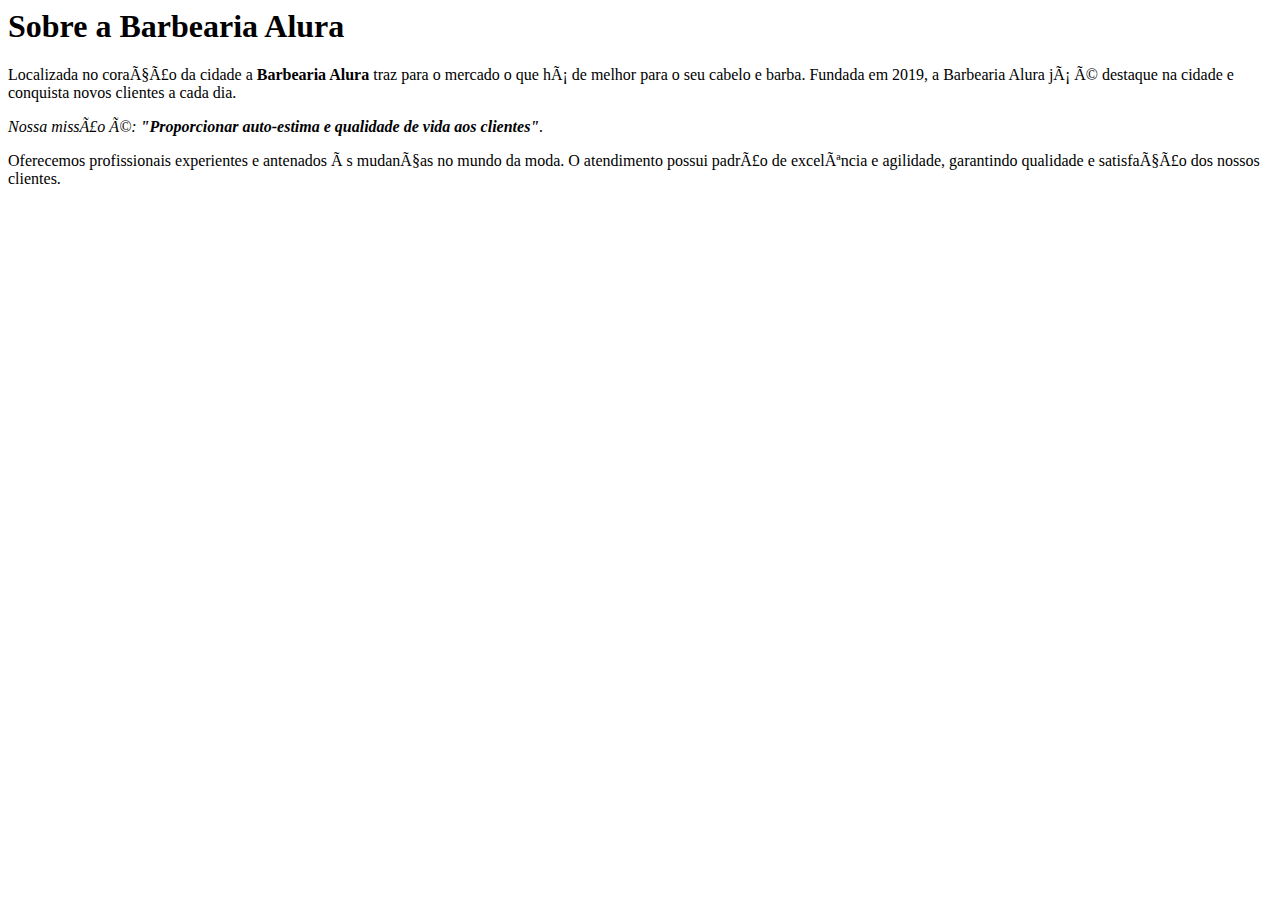
==== index.html @ b9dd00cc "Create index.html" ====
<!DOCTYPE>
<html lang="pt-br">
	<head meta charset="UTF-8">
		<h1>Sobre a Barbearia Alura</h1>
	</head>
	<body>
		<p>Localizada no coração da cidade a <strong>Barbearia Alura</strong> traz para o mercado o que há de melhor para o seu cabelo e barba. Fundada em 2019, a Barbearia Alura já é destaque na cidade e conquista novos clientes a cada dia.</p>

		<p><em>Nossa missão é: <strong>"Proporcionar auto-estima e qualidade de vida aos clientes"</strong>.</em></p>

		<p>Oferecemos profissionais experientes e antenados às mudanças no mundo da moda. O atendimento possui padrão de excelência e agilidade, garantindo qualidade e satisfação dos nossos clientes.</p>
	</body>
</html>
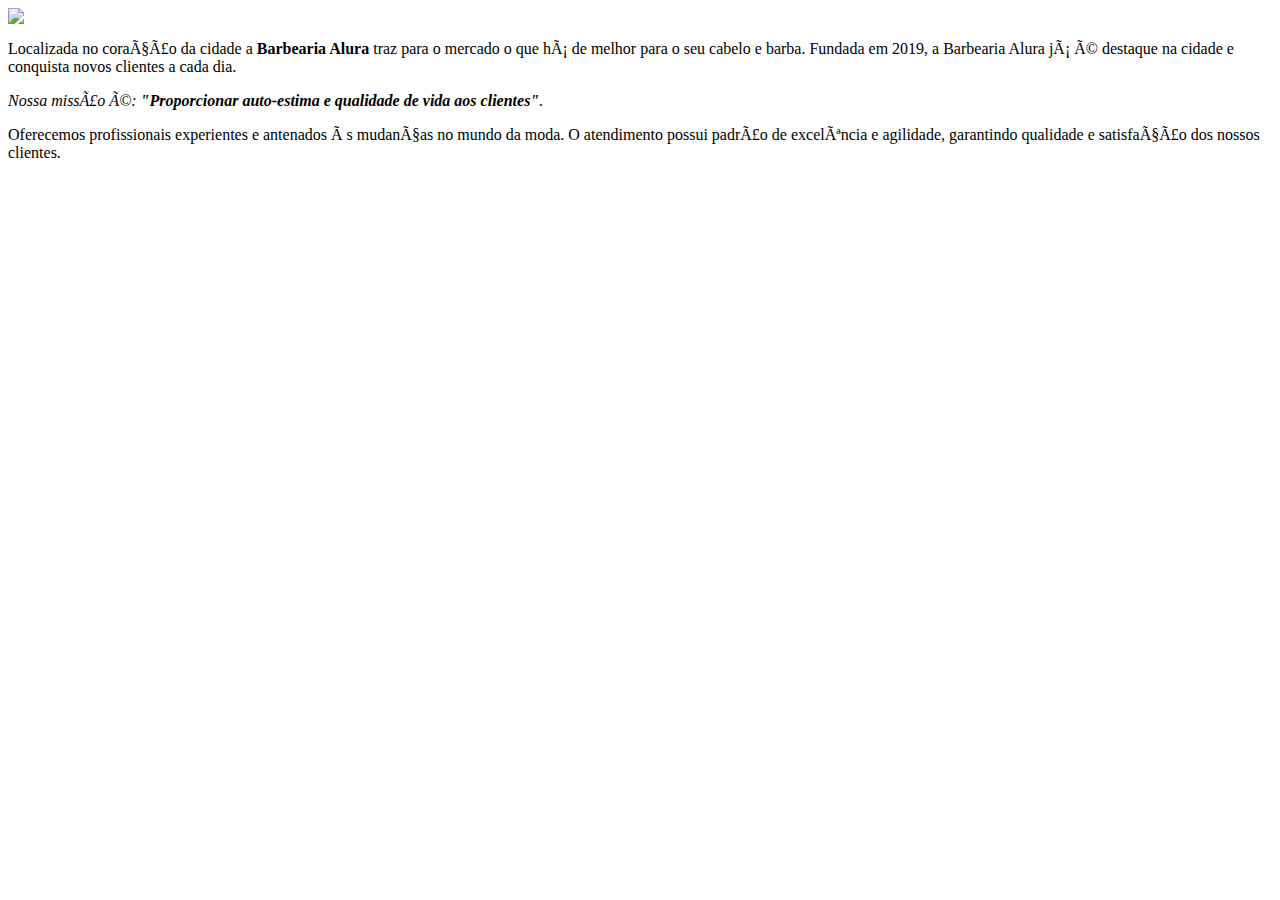
==== commit 9587f396: "Update index.html" ====
--- a/index.html
+++ b/index.html
@@ -1,12 +1,14 @@
 <!DOCTYPE>
 <html lang="pt-br">
 	<head meta charset="UTF-8">
-		<h1>Sobre a Barbearia Alura</h1>
+		<title>Sobre a Barbearia Alura</title>
+		<link rel="stylesheet" href="style.css">
 	</head>
 	<body>
+		<img id="banner" src="banner.jpg">
 		<p>Localizada no coração da cidade a <strong>Barbearia Alura</strong> traz para o mercado o que há de melhor para o seu cabelo e barba. Fundada em 2019, a Barbearia Alura já é destaque na cidade e conquista novos clientes a cada dia.</p>
 
-		<p><em>Nossa missão é: <strong>"Proporcionar auto-estima e qualidade de vida aos clientes"</strong>.</em></p>
+		<p id="missao"><em>Nossa missão é: <strong>"Proporcionar auto-estima e qualidade de vida aos clientes"</strong>.</em></p>
 
 		<p>Oferecemos profissionais experientes e antenados às mudanças no mundo da moda. O atendimento possui padrão de excelência e agilidade, garantindo qualidade e satisfação dos nossos clientes.</p>
 	</body>
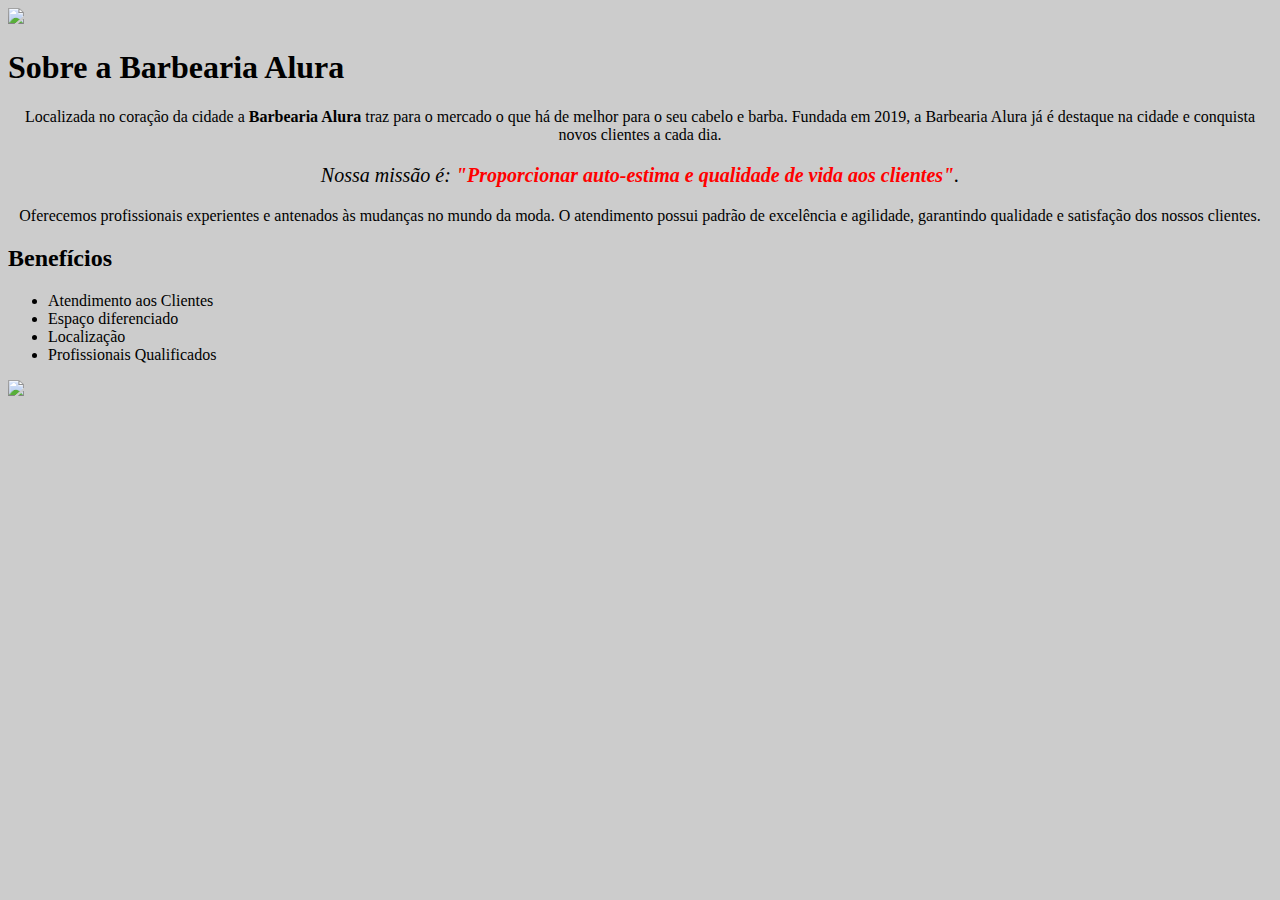
==== commit c7199a5e: "Update index.html" ====
--- a/index.html
+++ b/index.html
@@ -1,15 +1,34 @@
-<!DOCTYPE>
+<!DOCTYPE html>
 <html lang="pt-br">
-	<head meta charset="UTF-8">
-		<title>Sobre a Barbearia Alura</title>
+	<head>
+		<meta charset="UTF-8">
+		<title>Barbearia Alura</title>
 		<link rel="stylesheet" href="style.css">
 	</head>
+
 	<body>
 		<img id="banner" src="banner.jpg">
-		<p>Localizada no coração da cidade a <strong>Barbearia Alura</strong> traz para o mercado o que há de melhor para o seu cabelo e barba. Fundada em 2019, a Barbearia Alura já é destaque na cidade e conquista novos clientes a cada dia.</p>
+		<div class="principal">
+			<h1>Sobre a Barbearia Alura</h1>
+	 
+			<p>Localizada no coração da cidade a <strong>Barbearia Alura</strong> traz para o mercado o que há de melhor para o seu cabelo e barba. Fundada em 2019, a Barbearia Alura já é destaque na cidade e conquista novos clientes a cada dia.</p>
 
-		<p id="missao"><em>Nossa missão é: <strong>"Proporcionar auto-estima e qualidade de vida aos clientes"</strong>.</em></p>
+			<p id="missao"><em>Nossa missão é: <strong>"Proporcionar auto-estima e qualidade de vida aos clientes"</strong>.</em></p>
 
-		<p>Oferecemos profissionais experientes e antenados às mudanças no mundo da moda. O atendimento possui padrão de excelência e agilidade, garantindo qualidade e satisfação dos nossos clientes.</p>
+			<p>Oferecemos profissionais experientes e antenados às mudanças no mundo da moda. O atendimento possui padrão de excelência e agilidade, garantindo qualidade e satisfação dos nossos clientes.</p>
+		</div>
+
+		<div class="beneficios">
+			<h2>Benefícios</h2>
+
+			<ul>
+				<li class="itens">Atendimento aos Clientes</li>
+				<li class="itens">Espaço diferenciado</li>
+				<li class="itens">Localização</li>
+				<li class="itens">Profissionais Qualificados</li>
+			</ul>
+
+			<img src="beneficios.jpg" class="imagembeneficios">
+		</div>
 	</body>
 </html>--- a/style.css
+++ b/style.css
@@ -0,0 +1,15 @@
+body{
+	background: #CCCCCC
+}
+h1{
+	style="text-align: center;"
+}
+p{
+	text-align: center;
+}
+#missao{
+	font-size: 20px;
+}
+em strong{
+	color: #FF0000;
+}
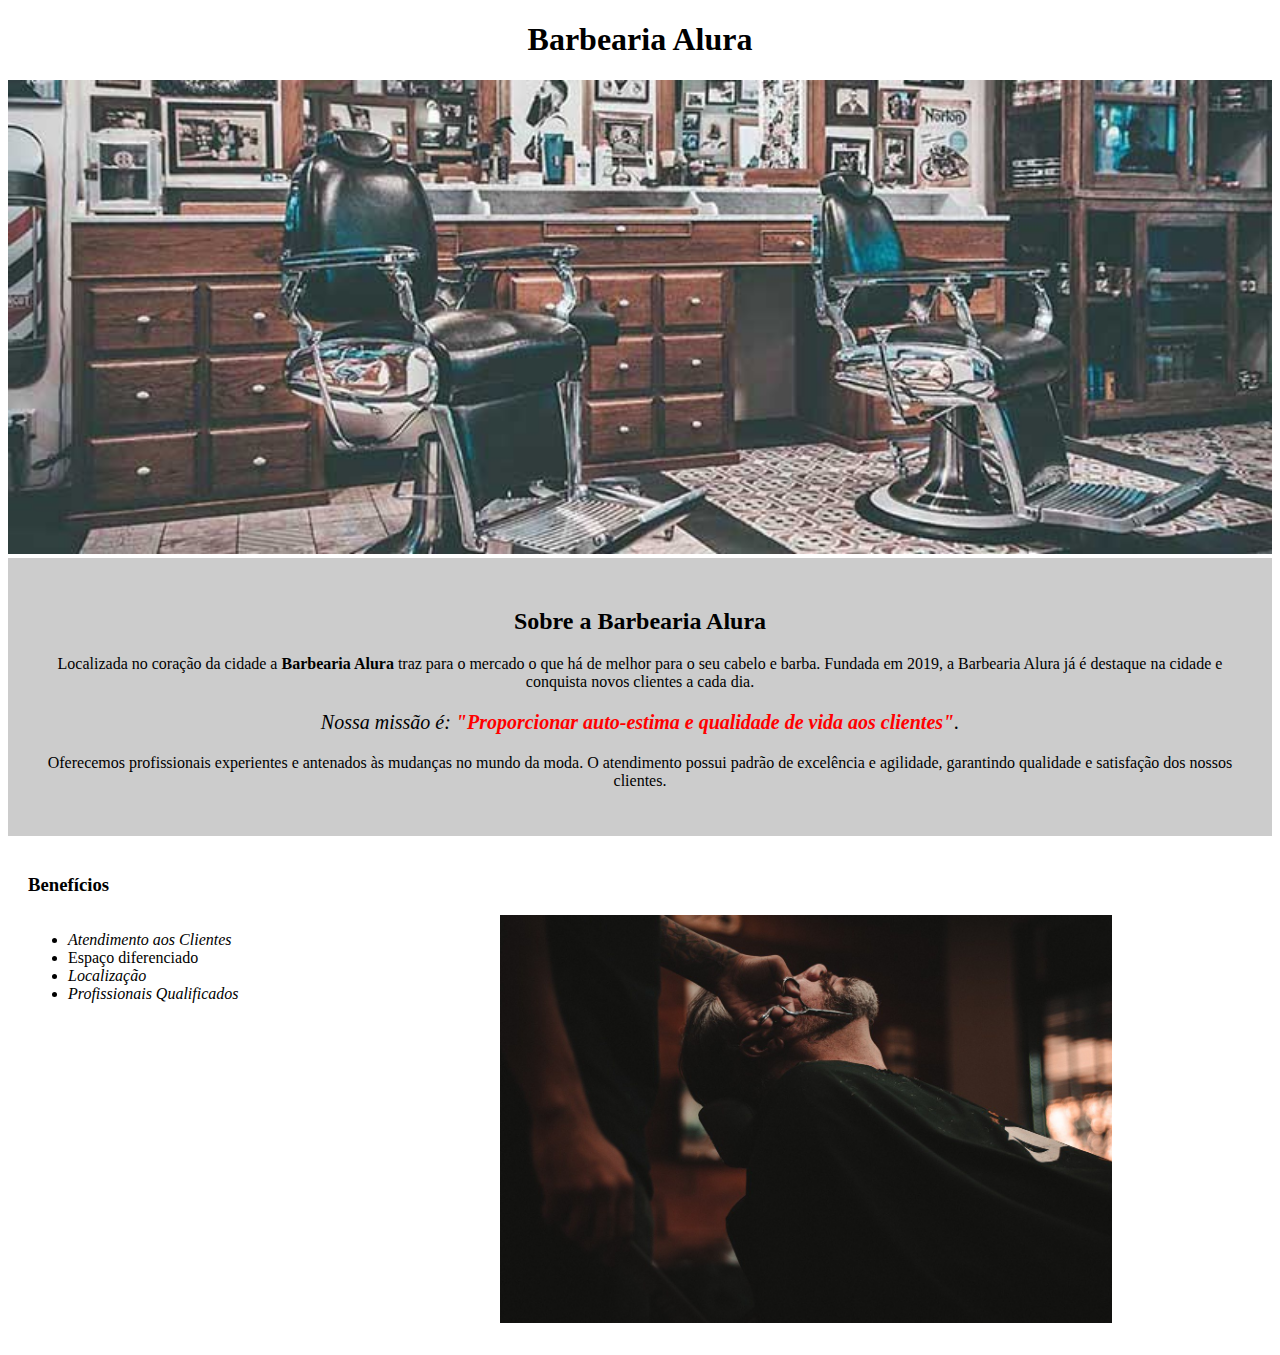
==== commit bdb3ba8f: "Update index.html" ====
--- a/index.html
+++ b/index.html
@@ -7,9 +7,12 @@
 	</head>
 
 	<body>
+		<header>
+			<h1 class="titulo-principal"> Barbearia Alura</h1>
+		</header>
 		<img id="banner" src="banner.jpg">
 		<div class="principal">
-			<h1>Sobre a Barbearia Alura</h1>
+			<h2 class="titulo-centralizado">Sobre a Barbearia Alura</h2>
 	 
 			<p>Localizada no coração da cidade a <strong>Barbearia Alura</strong> traz para o mercado o que há de melhor para o seu cabelo e barba. Fundada em 2019, a Barbearia Alura já é destaque na cidade e conquista novos clientes a cada dia.</p>
 
@@ -19,11 +22,11 @@
 		</div>
 
 		<div class="beneficios">
-			<h2>Benefícios</h2>
+			<h3 class="titulo-centralizado">Benefícios</h3>
 
 			<ul>
 				<li class="itens">Atendimento aos Clientes</li>
-				<li class="itens">Espaço diferenciado</li>
+				<li class"itens">Espaço diferenciado</li>
 				<li class="itens">Localização</li>
 				<li class="itens">Profissionais Qualificados</li>
 			</ul>
--- a/style.css
+++ b/style.css
@@ -1,15 +1,51 @@
-body{
-	background: #CCCCCC
+body {
+	
 }
-h1{
-	style="text-align: center;"
+
+#banner {
+	width:100%;
 }
-p{
+
+.principal{
+	background: #CCCCCC;
+	padding: 30px;
+}
+
+h1 {
+	text-align: center
+}
+
+p {
 	text-align: center;
 }
-#missao{
-	font-size: 20px;
+
+#missao {
+	font-size: 20px
 }
-em strong{
+
+em strong {
 	color: #FF0000;
 }
+
+.itens {
+	font-style: italic
+}
+
+.beneficios {
+	background: #FFFFFF;
+	padding: 20px;
+}
+
+h2 {
+	text-align: center;
+}
+ul {
+	display: inline-block;
+	vertical-align: top;
+	width: 20%;
+	margin-right: 15%;
+}
+
+.imagembeneficios {
+	width: 50%;
+}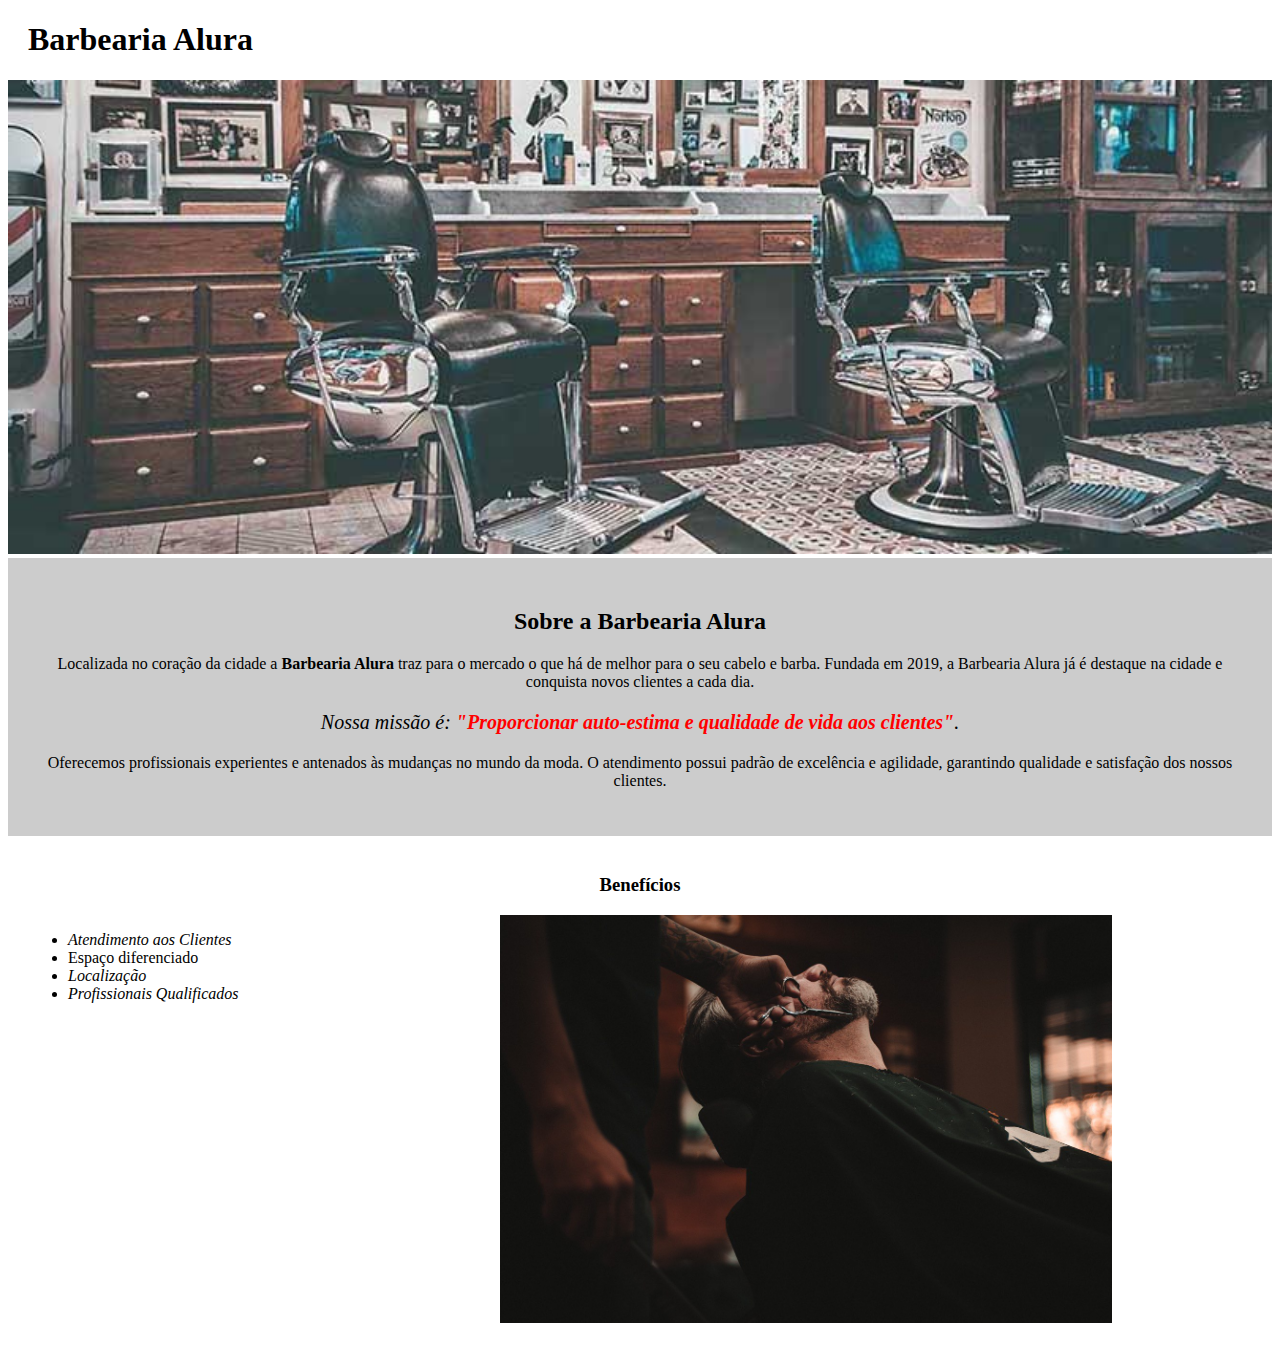
==== commit f6d2d4ef: "Update index.html" ====
--- a/index.html
+++ b/index.html
@@ -3,7 +3,7 @@
 	<head>
 		<meta charset="UTF-8">
 		<title>Barbearia Alura</title>
-		<link rel="stylesheet" href="style.css">
+		<link rel="stylesheet" href="style-home.css">
 	</head>
 
 	<body>
--- a/style-home.css
+++ b/style-home.css
@@ -0,0 +1,50 @@
+body {
+	
+}
+
+#banner {
+	width:100%;
+}
+.titulo-principal{
+	padding-left: 20px;
+}
+.principal{
+	background: #CCCCCC;
+	padding: 30px;
+}
+
+.titulo-centralizado{
+	text-align: center
+}
+
+p {
+	text-align: center;
+}
+
+#missao {
+	font-size: 20px
+}
+
+em strong {
+	color: #FF0000;
+}
+
+.itens {
+	font-style: italic
+}
+
+.beneficios {
+	background: #FFFFFF;
+	padding: 20px;
+}
+
+ul {
+	display: inline-block;
+	vertical-align: top;
+	width: 20%;
+	margin-right: 15%;
+}
+
+.imagembeneficios {
+	width: 50%;
+}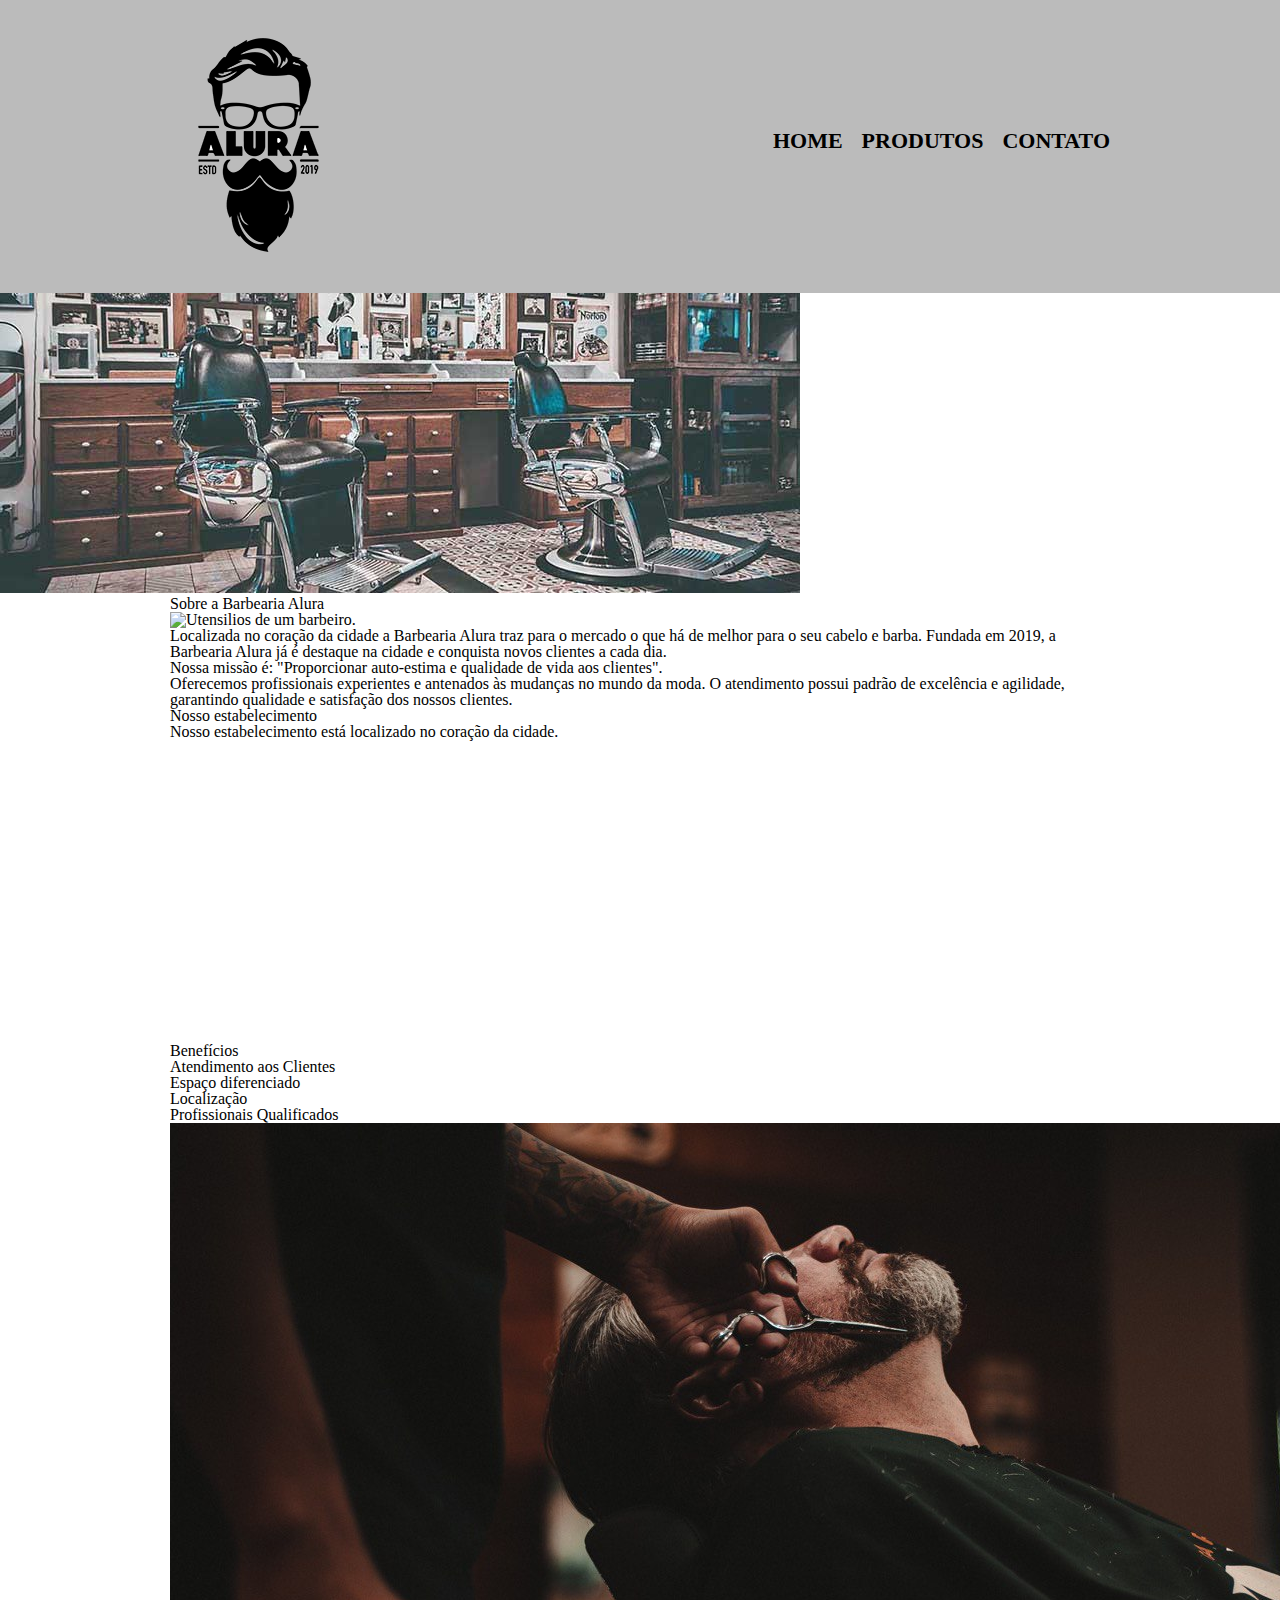
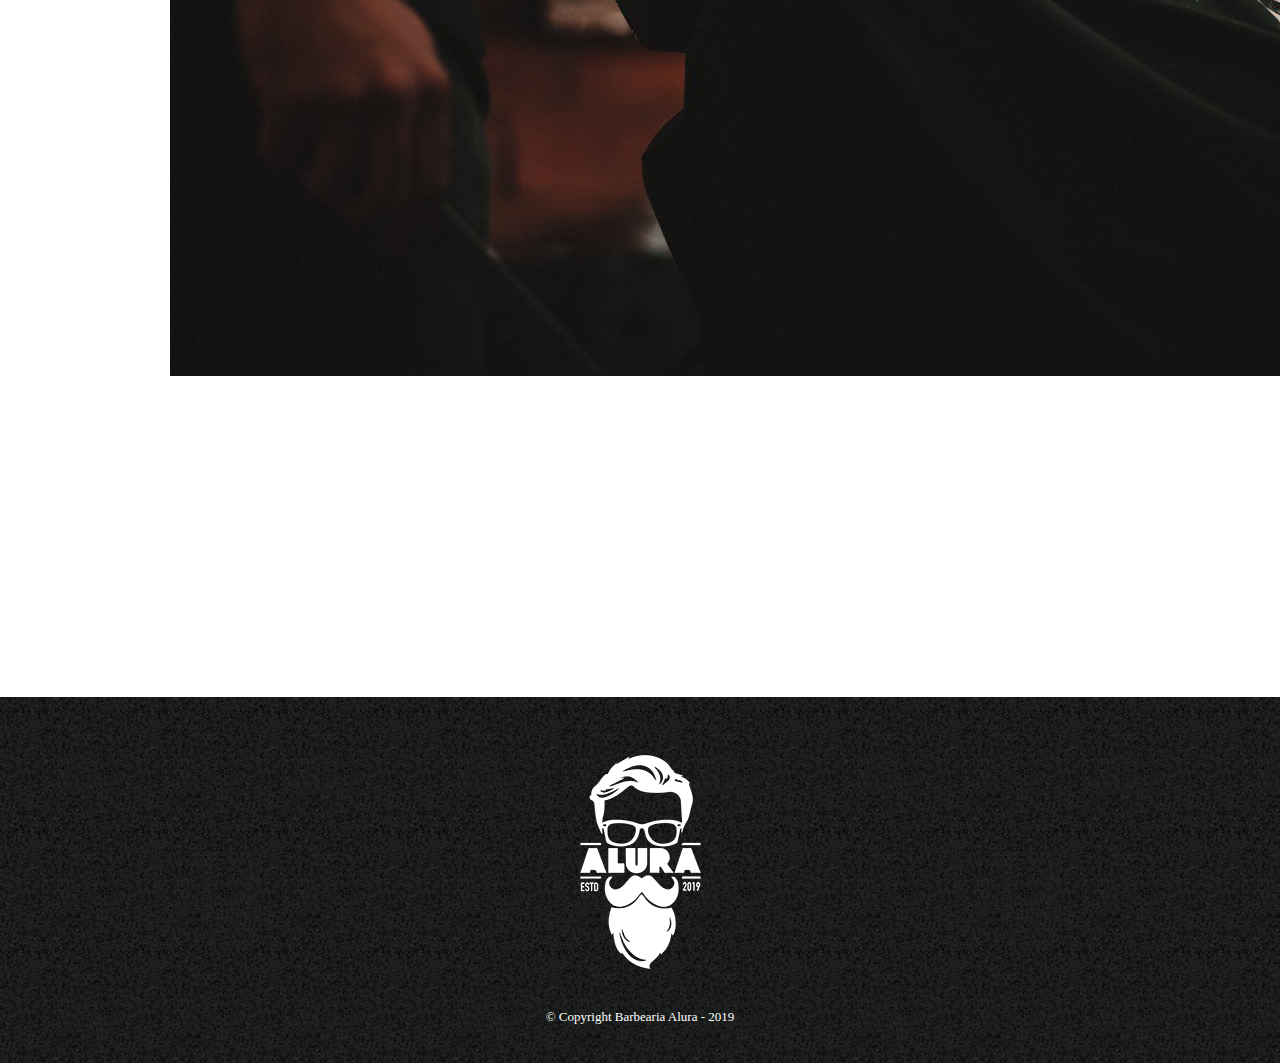
==== commit c86d1f9f: "Update index.html" ====
--- a/index.html
+++ b/index.html
@@ -3,35 +3,70 @@
 	<head>
 		<meta charset="UTF-8">
 		<title>Barbearia Alura</title>
-		<link rel="stylesheet" href="style-home.css">
+
+		<link rel="stylesheet" href="reset.css">
+		<link rel="stylesheet" href="style.css">
+		<link href="https://fonts.googleapis.com/css?family=Montserrat&display=swap" rel="stylesheet">
+
 	</head>
 
 	<body>
 		<header>
-			<h1 class="titulo-principal"> Barbearia Alura</h1>
+			<div class="caixa">
+				<h1><img src="logo.png"></h1>
+
+				<nav>
+					<ul>
+						<li><a href="index.html">Home</a></li>
+						<li><a href="produtos.html">Produtos</a></li>
+						<li><a href="contato.html">Contato</a></li>
+					</ul>
+				</nav>
+			</div>
 		</header>
-		<img id="banner" src="banner.jpg">
-		<div class="principal">
-			<h2 class="titulo-centralizado">Sobre a Barbearia Alura</h2>
-	 
-			<p>Localizada no coração da cidade a <strong>Barbearia Alura</strong> traz para o mercado o que há de melhor para o seu cabelo e barba. Fundada em 2019, a Barbearia Alura já é destaque na cidade e conquista novos clientes a cada dia.</p>
 
-			<p id="missao"><em>Nossa missão é: <strong>"Proporcionar auto-estima e qualidade de vida aos clientes"</strong>.</em></p>
+		<img class="banner" src="banner.jpg">
 
-			<p>Oferecemos profissionais experientes e antenados às mudanças no mundo da moda. O atendimento possui padrão de excelência e agilidade, garantindo qualidade e satisfação dos nossos clientes.</p>
-		</div>
+		<main>
+			<section class="principal">
+				<h2 class="titulo-principal">Sobre a Barbearia Alura</h2>
 
-		<div class="beneficios">
-			<h3 class="titulo-centralizado">Benefícios</h3>
+				<img class="utensilios" src="utensilios.jpg" alt="Utensilios de um barbeiro.">
+		 
+				<p>Localizada no coração da cidade a <strong>Barbearia Alura</strong> traz para o mercado o que há de melhor para o seu cabelo e barba. Fundada em 2019, a Barbearia Alura já é destaque na cidade e conquista novos clientes a cada dia.</p>
 
-			<ul>
-				<li class="itens">Atendimento aos Clientes</li>
-				<li class"itens">Espaço diferenciado</li>
-				<li class="itens">Localização</li>
-				<li class="itens">Profissionais Qualificados</li>
-			</ul>
+				<p id="missao"><em>Nossa missão é: <strong>"Proporcionar auto-estima e qualidade de vida aos clientes"</strong>.</em></p>
 
-			<img src="beneficios.jpg" class="imagembeneficios">
-		</div>
+				<p>Oferecemos profissionais experientes e antenados às mudanças no mundo da moda. O atendimento possui padrão de excelência e agilidade, garantindo qualidade e satisfação dos nossos clientes.</p>
+			</section>
+
+			<section class="mapa">
+   				 <h3 class="titulo-principal">Nosso estabelecimento</h3>
+			    <p>Nosso estabelecimento está localizado no coração da cidade.</p>
+
+			    <iframe src="https://www.google.com/maps/embed?pb=!1m18!1m12!1m3!1d3656.4483278365396!2d-46.63466568562861!3d-23.588249068469487!2m3!1f0!2f0!3f0!3m2!1i1024!2i768!4f13.1!3m3!1m2!1s0x94ce5a2b2ed7f3a1%3A0xab35da2f5ca62674!2sCaelum!5e0!3m2!1spt-BR!2sbr!4v1568814489656!5m2!1spt-BR!2sbr" width="100%" height="300" frameborder="0" style="border:0;" allowfullscreen=""></iframe>
+			</section>
+
+			<section class="beneficios">
+				<h3 class="titulo-principal">Benefícios</h3>
+
+				<ul>
+					<li class="itens">Atendimento aos Clientes</li>
+					<li class="itens">Espaço diferenciado</li>
+					<li class="itens">Localização</li>
+					<li class="itens">Profissionais Qualificados</li>
+				</ul>
+
+				<img src="beneficios.jpg" class="imagembeneficios">
+				<div class="video">
+    				<iframe width="560" height="315" src="https://www.youtube.com/embed/wcVVXUV0YUY" frameborder="0" allow="accelerometer; autoplay; encrypted-media; gyroscope; picture-in-picture" allowfullscreen></iframe>
+				</div>
+			</section>
+		</main>
+
+		<footer>
+			<img src="logo-branco.png">
+			<p class="copyright">&copy; Copyright Barbearia Alura - 2019</p>
+		</footer>
 	</body>
 </html>--- a/style.css
+++ b/style.css
@@ -0,0 +1,150 @@
+header {
+	background: #BBBBBB;
+	padding: 20px 0;
+}
+
+.caixa {
+	position: relative;
+	width: 940px;
+	margin: 0 auto;
+}
+
+nav {
+	position: absolute;
+	top: 110px;
+	right: 0;
+}
+
+nav li {
+	display: inline;
+	margin: 0 0 0 15px;
+}
+
+nav a {
+	text-transform: uppercase;
+	color: #000000;
+	font-weight: bold;
+	font-size: 22px;
+	text-decoration: none;
+}
+
+nav a:hover {
+	color: #C78C19;
+	text-decoration: underline;
+}
+
+.produtos {
+	width: 940px;
+	margin: 0 auto;
+	padding: 50px 0;
+}
+
+.produtos li {
+	display: inline-block;
+	text-align: center;
+	width: 30%;
+	vertical-align: top;
+	margin: 0 1.5%;
+	padding: 30px 20px;
+	box-sizing: border-box;
+	border: 2px solid #000000;
+	border-radius: 10px;
+}
+
+.produtos li:hover {
+	border-color: #C78C19;
+}
+
+.produtos li:active {
+	border-color: #088C19;	
+}
+
+.produtos li:hover h2 {
+	font-size: 34px;
+}
+
+.produtos h2 {
+	font-size: 30px;
+	font-weight: bold;
+}
+
+.produto-descricao {
+	font-size: 18px;
+}
+
+.produto-preco {
+	font-size: 22px;
+	font-weight: bold;
+	margin-top: 10px;
+}
+
+footer {
+	text-align: center;
+	background: url("bg.jpg");
+	padding: 40px 0;
+}
+
+.copyright {
+	color: #FFFFFF;
+	font-size: 13px;
+	margin: 20px 0 0;
+}
+
+main {
+	width: 940px;
+	margin: 0 auto;
+}
+
+form {
+	margin: 40px 0;
+}
+
+form label, form legend {
+	display:block;
+	font-size: 20px;
+	margin: 0 0 10px;
+}
+
+.input-padrao {
+	display: block;
+	margin: 0 0 20px;
+	padding: 10px 25px;
+	width: 50%;
+}
+
+.checkbox {
+	margin: 20px 0;
+}
+
+.enviar {
+    width:40%;
+    padding: 15px 0;
+    background: orange;
+    color: white;
+    font-weight: bold;
+    font-size: 18px;
+    border: none;
+    border-radius: 5px;
+    transition: 1s all;
+    cursor: pointer;
+}
+
+.enviar:hover {
+    background: darkorange;
+    transform: scale(1.2);
+}
+
+table {
+    margin: 20px 0 40px;
+}
+
+thead {
+    background: #555555;
+    color: white;
+    font-weight: bold;
+}
+
+td, th {
+    border: 1px solid #000000;
+    padding: 8px 15px;
+}	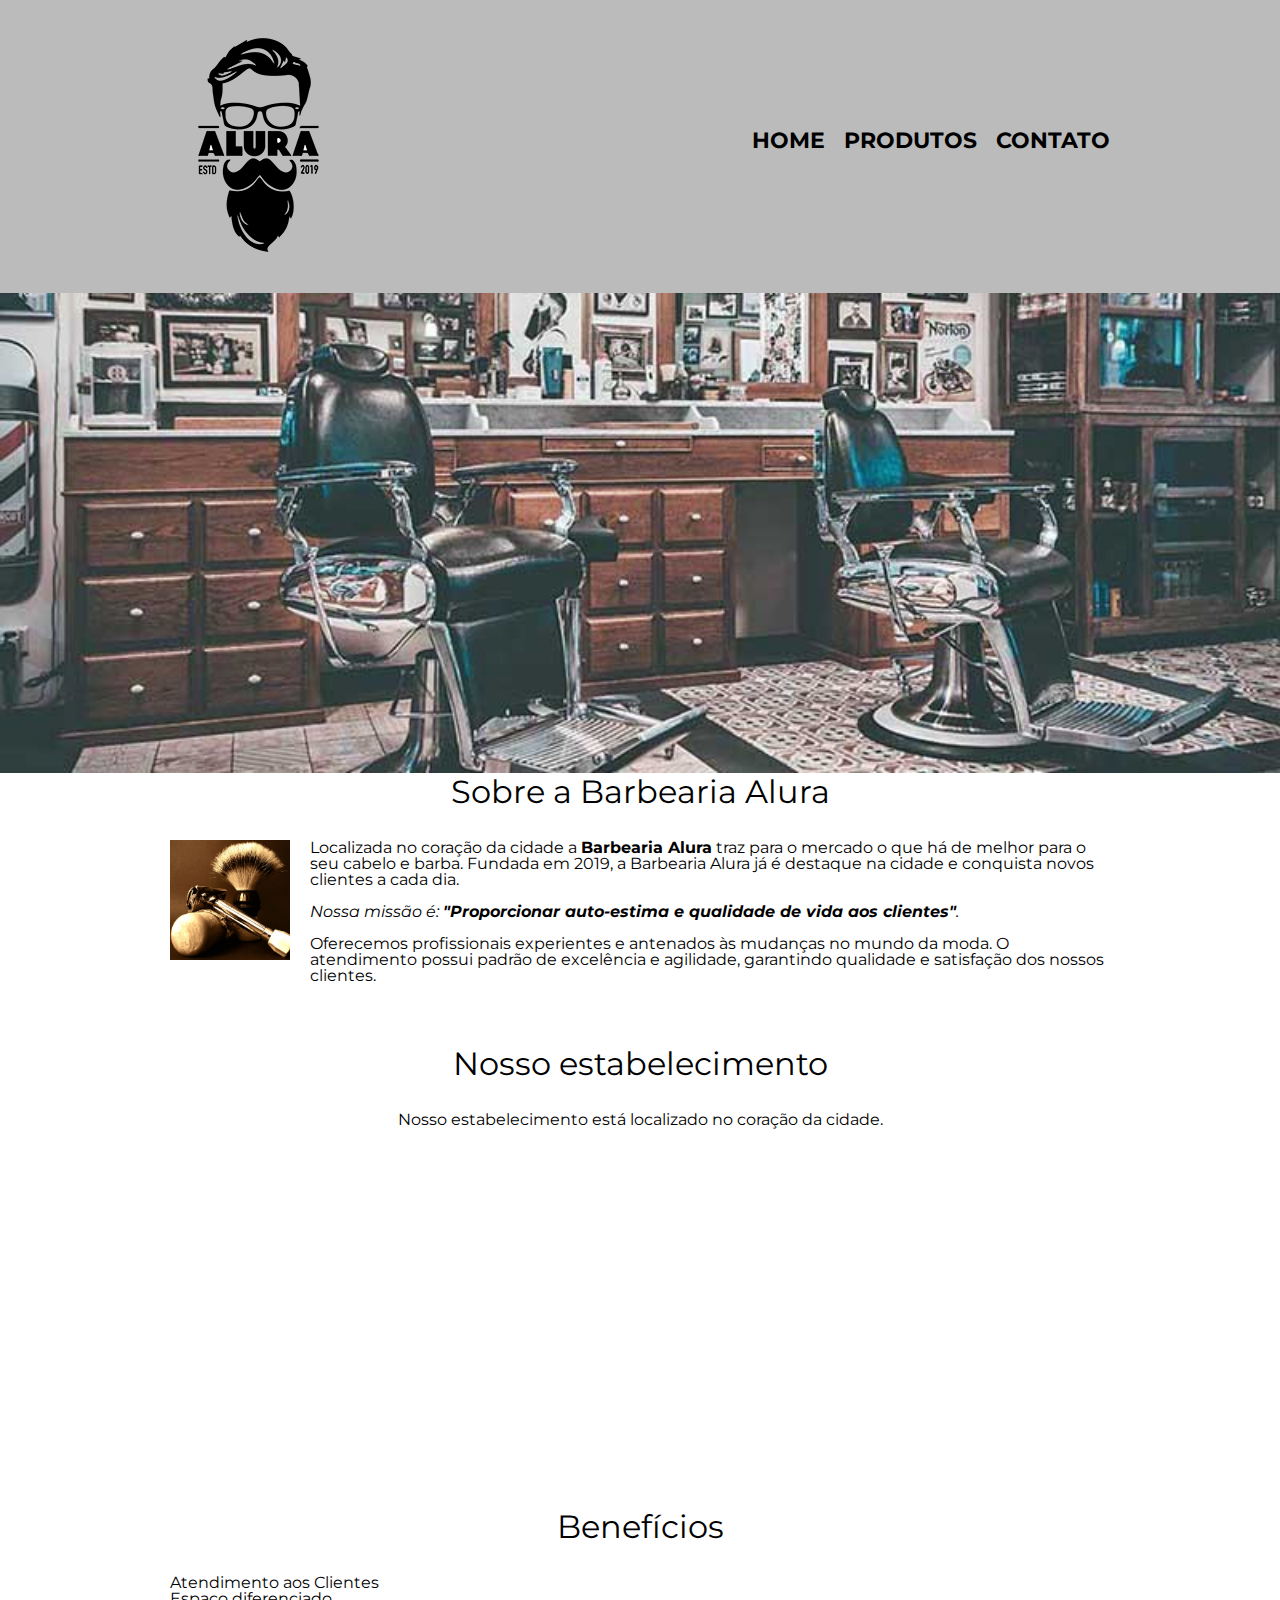
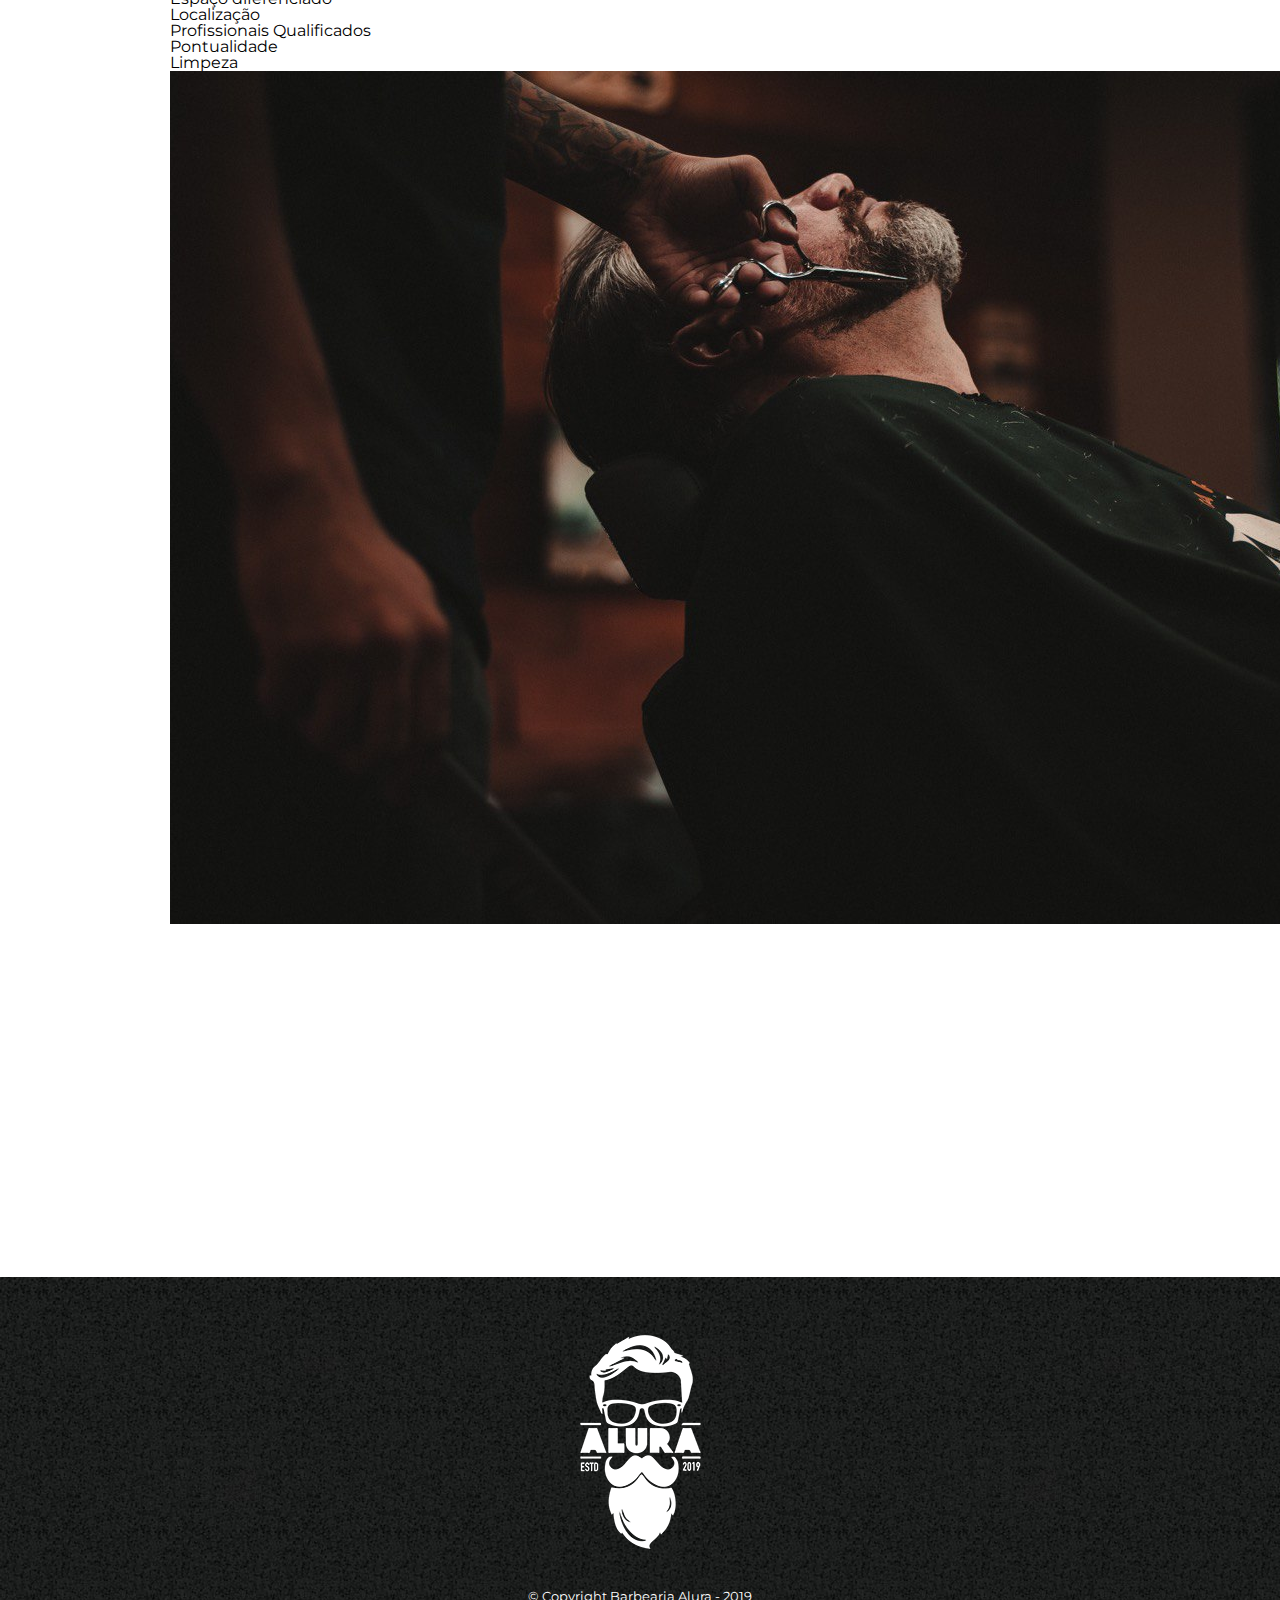
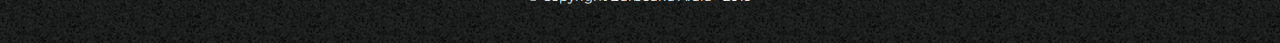
==== commit 3463ca8a: "Update index.html" ====
--- a/index.html
+++ b/index.html
@@ -43,21 +43,24 @@
 			<section class="mapa">
    				 <h3 class="titulo-principal">Nosso estabelecimento</h3>
 			    <p>Nosso estabelecimento está localizado no coração da cidade.</p>
-
-			    <iframe src="https://www.google.com/maps/embed?pb=!1m18!1m12!1m3!1d3656.4483278365396!2d-46.63466568562861!3d-23.588249068469487!2m3!1f0!2f0!3f0!3m2!1i1024!2i768!4f13.1!3m3!1m2!1s0x94ce5a2b2ed7f3a1%3A0xab35da2f5ca62674!2sCaelum!5e0!3m2!1spt-BR!2sbr!4v1568814489656!5m2!1spt-BR!2sbr" width="100%" height="300" frameborder="0" style="border:0;" allowfullscreen=""></iframe>
+			    <div class="mapa-conteudo">
+			    	<iframe src="https://www.google.com/maps/embed?pb=!1m18!1m12!1m3!1d3656.4483278365396!2d-46.63466568562861!3d-23.588249068469487!2m3!1f0!2f0!3f0!3m2!1i1024!2i768!4f13.1!3m3!1m2!1s0x94ce5a2b2ed7f3a1%3A0xab35da2f5ca62674!2sCaelum!5e0!3m2!1spt-BR!2sbr!4v1568814489656!5m2!1spt-BR!2sbr" width="100%" height="300" frameborder="0" style="border:0;" allowfullscreen=""></iframe>
+			    </div>
 			</section>
 
 			<section class="beneficios">
 				<h3 class="titulo-principal">Benefícios</h3>
 
-				<ul>
-					<li class="itens">Atendimento aos Clientes</li>
-					<li class="itens">Espaço diferenciado</li>
-					<li class="itens">Localização</li>
-					<li class="itens">Profissionais Qualificados</li>
-				</ul>
-
-				<img src="beneficios.jpg" class="imagembeneficios">
+				<div class="conteudo-beneficios">
+			    	<ul class="lista-beneficios">
+				        <li class="itens">Atendimento aos Clientes</li>
+				        <li class="itens">Espaço diferenciado</li>
+				        <li class="itens">Localização</li>
+				        <li class="itens">Profissionais Qualificados</li>
+				        <li class="itens">Pontualidade</li>
+				        <li class="itens">Limpeza</li>
+			    	</ul><img src="beneficios.jpg" class="imagem-beneficios">
+				</div>
 				<div class="video">
     				<iframe width="560" height="315" src="https://www.youtube.com/embed/wcVVXUV0YUY" frameborder="0" allow="accelerometer; autoplay; encrypted-media; gyroscope; picture-in-picture" allowfullscreen></iframe>
 				</div>
--- a/style.css
+++ b/style.css
@@ -1,3 +1,7 @@
+body {
+    font-family: 'Montserrat', sans-serif;
+}
+
 header {
 	background: #BBBBBB;
 	padding: 20px 0;
@@ -147,4 +151,52 @@
 td, th {
     border: 1px solid #000000;
     padding: 8px 15px;
-}	+}	
+
+/* css da página inicial */
+.banner {
+    width:100%;
+}
+
+.titulo-principal {
+    text-align: center;
+    font-size: 2em;
+    margin: 0 0 1em;
+    clear: left;
+}
+
+.principal p {
+    margin: 0 0 1em;
+}
+
+.principal strong {
+    font-weight: bold;
+}
+
+.principal em {
+    font-style: italic;
+}
+
+.utensilios {
+    width: 120px;
+    float: left;
+    margin: 0 20px 20px 0;
+}
+
+.imagembeneficios {
+    width: 60%;
+}
+
+.mapa {
+    padding: 3em 0;
+}
+
+.mapa p {
+    margin: 0 0 2em;
+    text-align: center;
+}
+
+.video {
+    width: 560px;
+    margin: 1em auto;
+}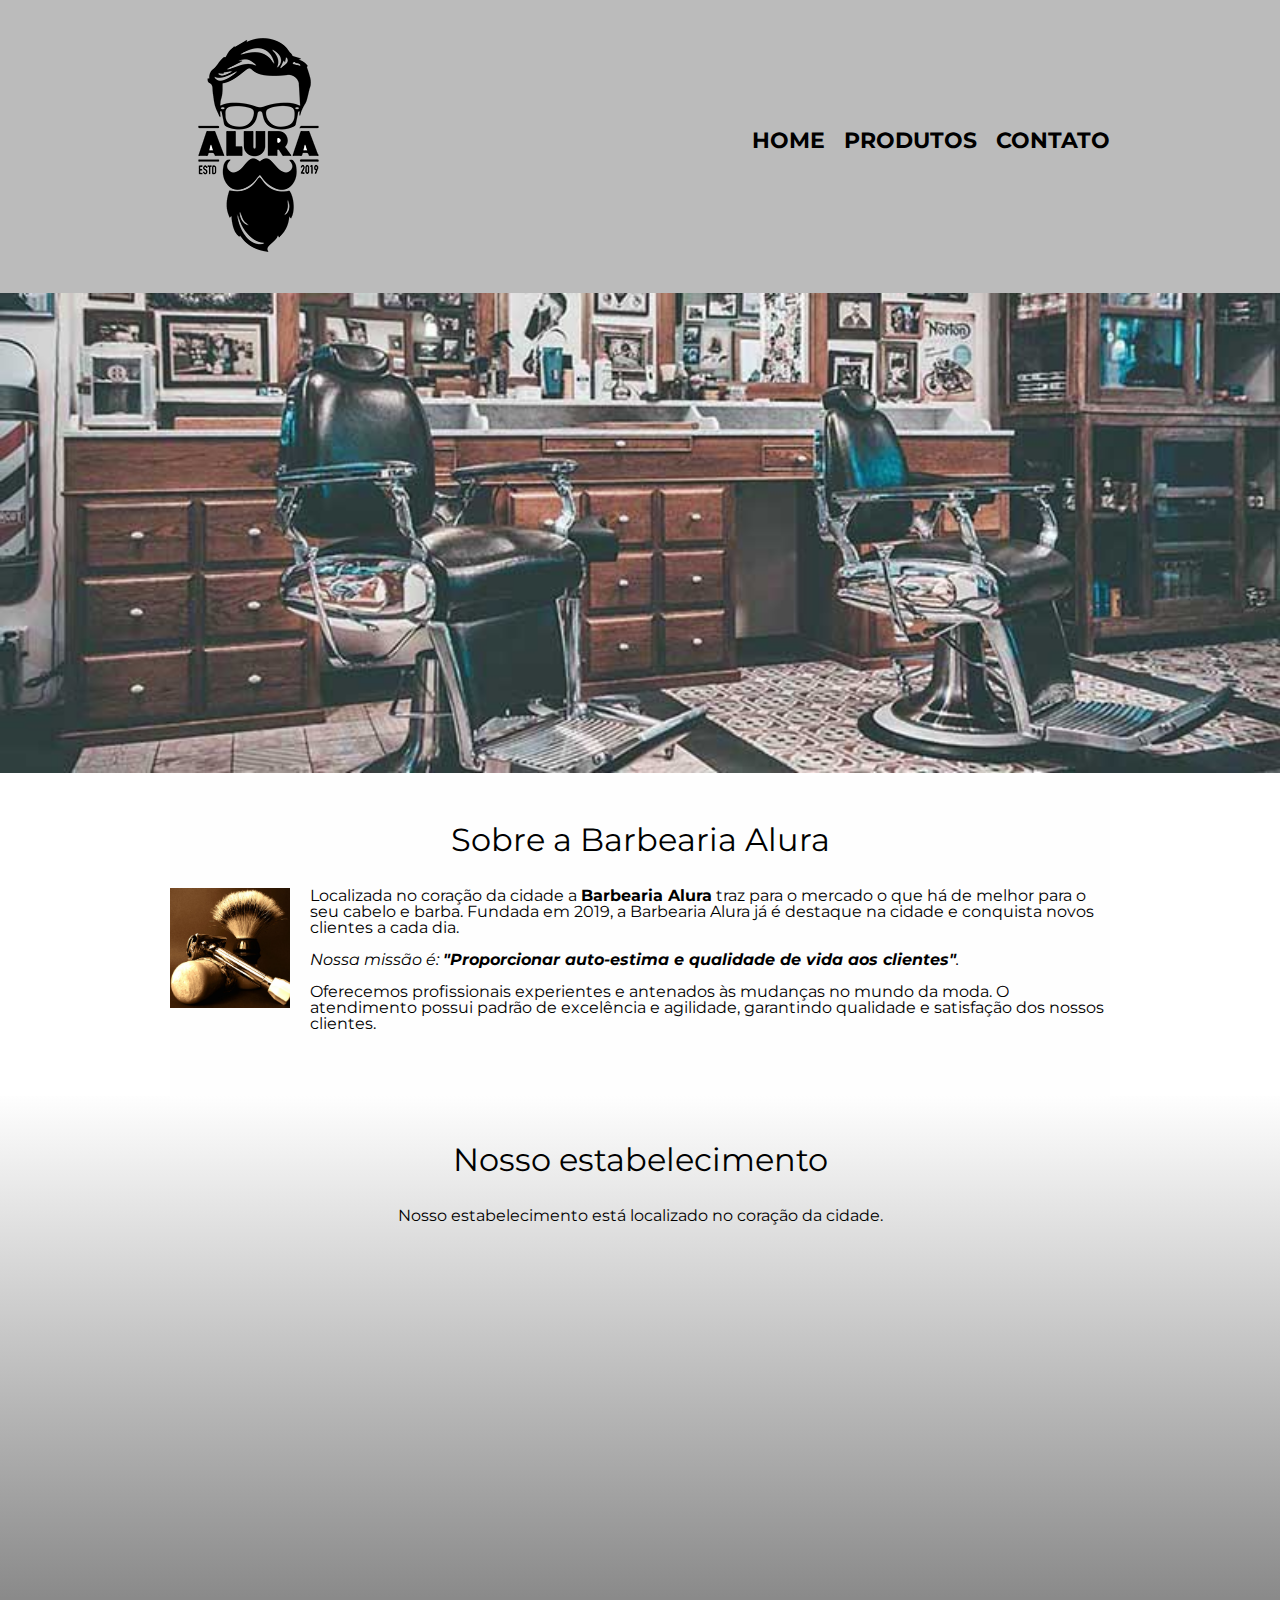
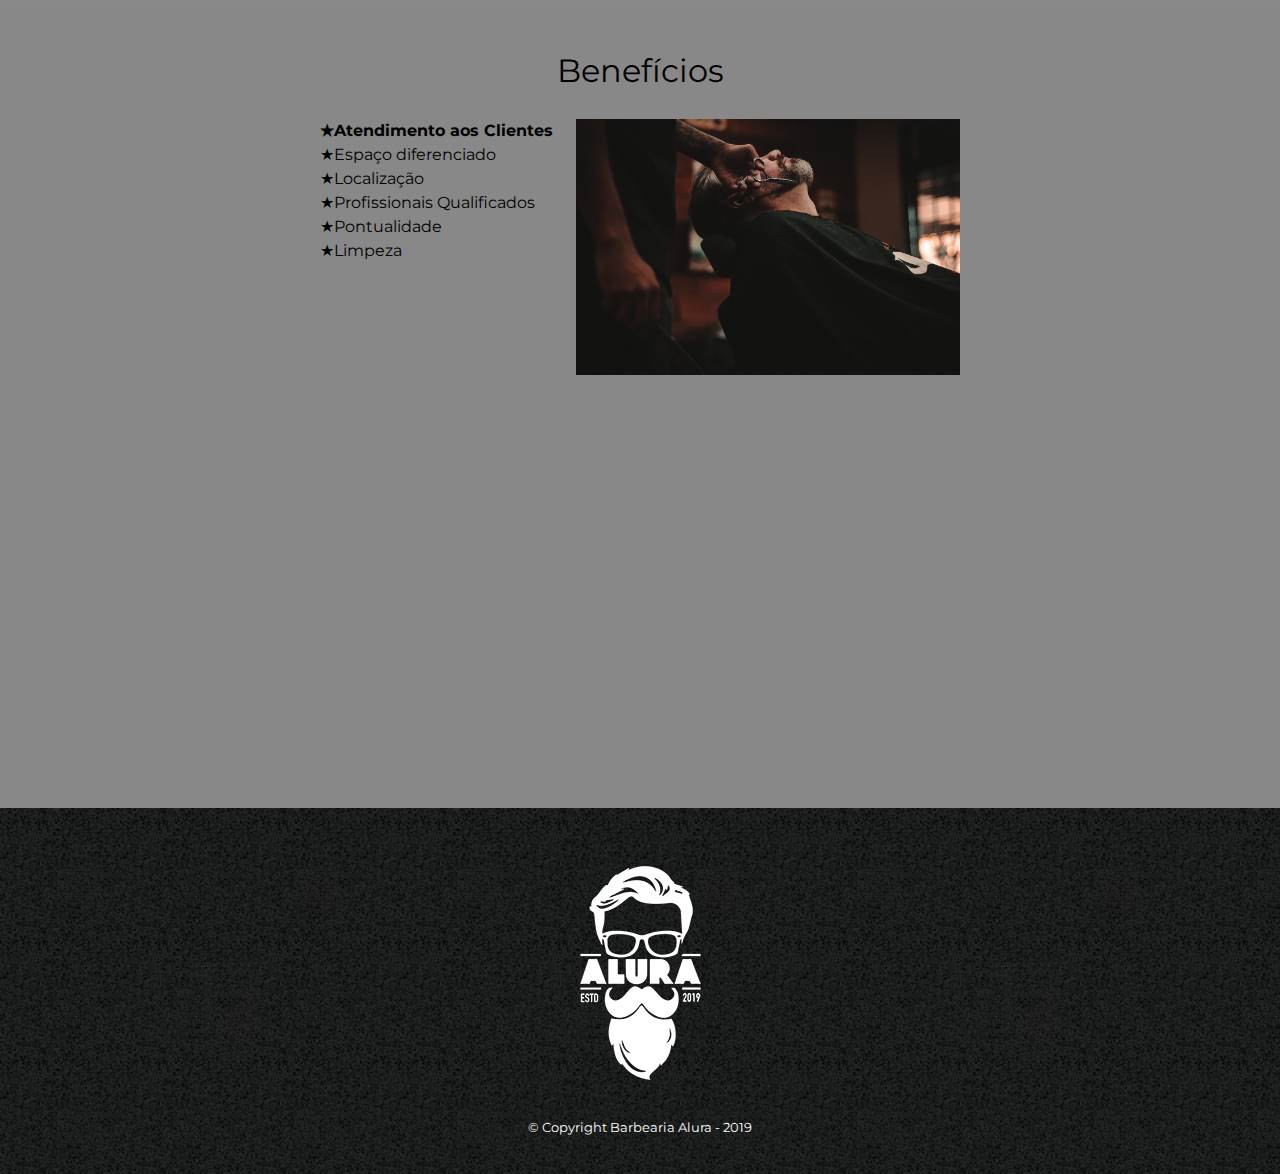
==== commit 31a55ec0: "Update index.html" ====
--- a/index.html
+++ b/index.html
@@ -2,6 +2,8 @@
 <html lang="pt-br">
 	<head>
 		<meta charset="UTF-8">
+		<meta name="viewport" content="width=device-width">
+
 		<title>Barbearia Alura</title>
 
 		<link rel="stylesheet" href="reset.css">
@@ -62,7 +64,7 @@
 			    	</ul><img src="beneficios.jpg" class="imagem-beneficios">
 				</div>
 				<div class="video">
-    				<iframe width="560" height="315" src="https://www.youtube.com/embed/wcVVXUV0YUY" frameborder="0" allow="accelerometer; autoplay; encrypted-media; gyroscope; picture-in-picture" allowfullscreen></iframe>
+    				<iframe width="100%" height="315" src="https://www.youtube.com/embed/wcVVXUV0YUY" frameborder="0" allow="accelerometer; autoplay; encrypted-media; gyroscope; picture-in-picture" allowfullscreen></iframe>
 				</div>
 			</section>
 		</main>
--- a/style.css
+++ b/style.css
@@ -95,8 +95,6 @@
 }
 
 main {
-	width: 940px;
-	margin: 0 auto;
 }
 
 form {
@@ -189,14 +187,57 @@
 
 .mapa {
     padding: 3em 0;
+    background: linear-gradient(#FEFEFE, #888888);
 }
 
 .mapa p {
     margin: 0 0 2em;
     text-align: center;
 }
+.mapa-conteudo {
+    width: 940px;
+    margin: 0 auto;
+}
+
+.principal {
+    padding: 3em 0;
+    background: #FEFEFE;
+    width: 940px;
+    margin: 0 auto;
+}
 
 .video {
     width: 560px;
-    margin: 1em auto;
+    margin: 2em auto;
+}
+
+.beneficios {
+    padding: 3em 0;
+    background: #888888;
+}
+
+.conteudo-beneficios {
+    width: 640px;
+    margin: 0 auto;
+}
+
+.lista-beneficios {
+    width: 40%;
+    display: inline-block;
+    vertical-align: top;
+}
+
+.itens {
+    line-height: 1.5;
+}
+
+.itens:first-child {
+    font-weight: bold;
+}
+
+.itens:before {
+    content: "★";
+}
+.imagem-beneficios {
+    width: 60%;
 }